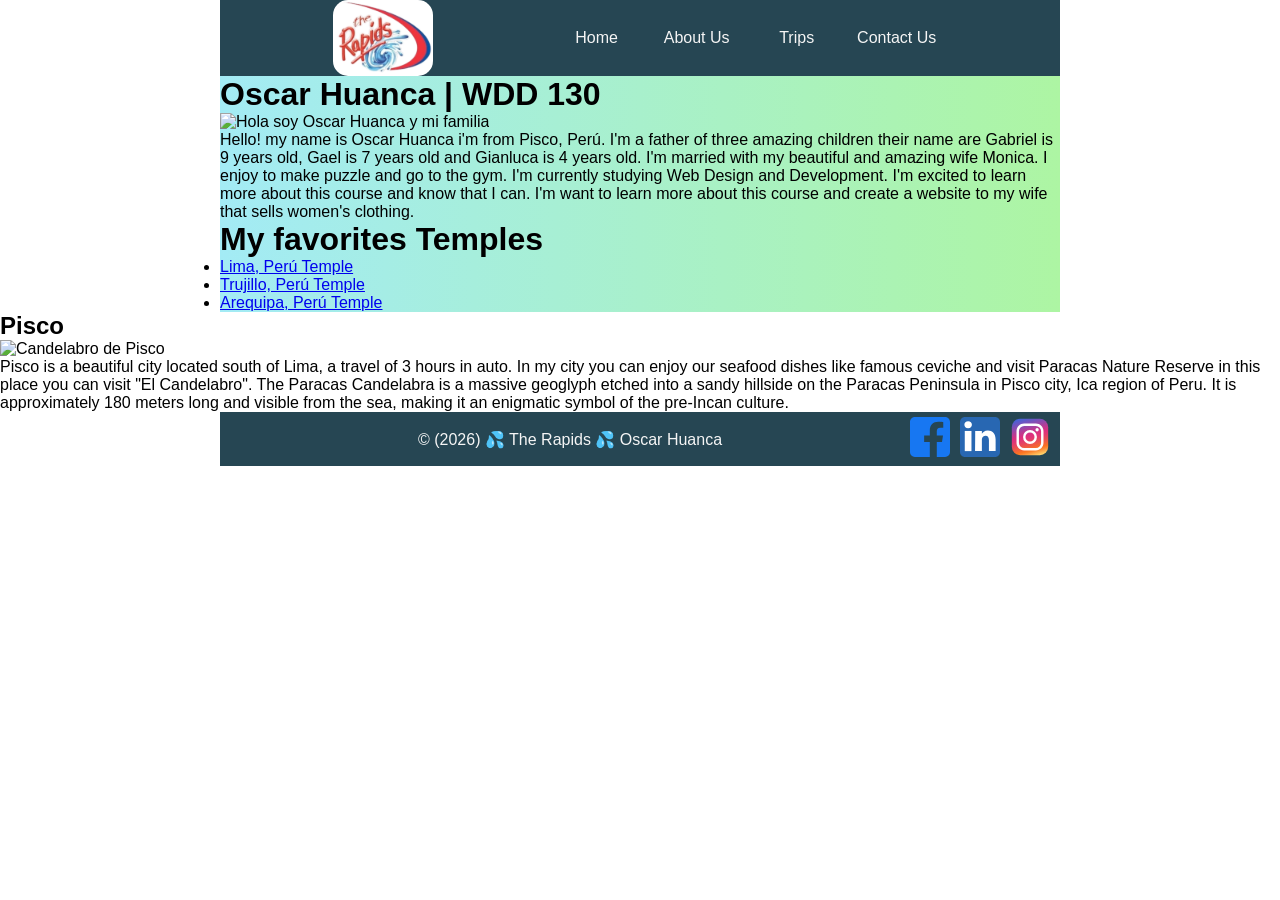
==== wwr/index.html @ 81fb18ef "new file:   wwr/images/option_1.jpg 	new file:   wwr/images/option_2.jpg 	new file:   wwr/images/opt" ====
<!DOCTYPE html>
<html lang="en">

<head>
    <meta charset="UTF-8">
    <meta name="viewport" content="width=device-width, initial-scale=1.0">
    <meta name="description"
      content="Oscar Huanca, WDD130 This is My first Blog and I am going to show about who I am and places of my home, I hope enjoy it.">
    <meta name="author" content="Oscar Huanca">
    <title>Oscar Huanca | WDD 130</title>
    <link rel="stylesheet" href="styles/rafting.css">
</head>

<body>
    <header>
        <img src="images/rapids_logo.png" alt="The Rapids Logo">
        <nav>
            <a href="index.html" class="1">Home</a>
            <a href="about.html" class="2">About Us</a>
            <a href="trips.html" class="3">Trips</a>
            <a href="contact.html" class="4">Contact Us</a>
        </nav>
    </header>
    <div class="grid">
    <main class="box">
        
        <h1>Oscar Huanca | WDD 130</h1>
        <img src="images/profile.jpg" alt="Hola soy Oscar Huanca y mi familia">
        <p>Hello! my name is Oscar Huanca i'm from Pisco, Perú. I'm a father of three amazing
            children their name are Gabriel is 9 years old, Gael is 7 years old and Gianluca is 4
            years old. I'm married with my beautiful and amazing wife Monica. I enjoy to make puzzle
            and go to the gym. I'm currently studying Web Design and Development. I'm excited to
            learn more about this course and know that I can. I'm want to learn more about this
            course and create a website to my wife that sells women's clothing.
        </p>
        <h1>My favorites Temples</h1>
    <ul>
        <li><a href="https://www.churchofjesuschrist.org/imgs/b800f5245ce311fb987aabd6ee6b2230b7c8b04f/full/640%2C/0/default" target="_blank">Lima, Perú Temple</a></li>
        <li><a href="https://www.churchofjesuschrist.org/imgs/9943a99ff243f011c0533e3633cf9ecee0829628/full/640%2C/0/default" target="_blank">Trujillo, Perú Temple</a></li>
        <li><a href="https://churchofjesuschrist.org/imgs/55f6c59ce8f9c093a9c689067f8674335de544e2/full/640%2C/0/default" target="_blank">Arequipa, Perú Temple</a></li>
    </ul>
    </main>
    
    <aside class="box">
        <h2>Pisco</h2>
        <img src="images/paracas-candelabro.jpg" alt="Candelabro de Pisco">
        <p>Pisco is a beautiful city located south of Lima, a travel of 3 hours in auto. In my city
            you can enjoy our seafood dishes like famous ceviche and visit Paracas Nature Reserve in
            this place you can visit "El Candelabro". The Paracas Candelabra is a massive geoglyph
            etched into a sandy hillside on the Paracas Peninsula in Pisco city, Ica region of Peru.
            It is
            approximately 180 meters long and visible from the sea, making it an enigmatic symbol of
            the pre-Incan culture.
        </p>
    </aside>
    </div>
    <footer>
        <nav class="socialmedia">
            <p>© (2026) 💦 The Rapids 💦 Oscar Huanca</p>
            <div class="socialweb">
                <a href="https://facebook.com"><img src="images/facebook.svg" alt="Facebook Icon"></a>
                <a href="https://linkedin.com"><img src="images/linkedin.svg" alt="LinkedIn Icon"></a>
                <a href="https://instagram.com"><img src="images/instagram.svg" alt="Instagram Icon"></a>
            </div>
        </nav>
    </footer>
    <br>
</body>

</html>
---- wwr/styles/rafting.css ----
:root {
    --primary-color: #fff;
    /* forest green */
    --secondary-color: #f4a261;
    /* warm sand */
    --accent1-color: #264653;
    /* dark slate blue */
    --accent2-color: #312a93;
    /* light golden yellow */
    --white-color: #f5f5f5;
    /* White */
    --heading-font: "Times New Roman", "Georgia", serif;
    --body-font: Arial, Helvetica, sans-serif;
}

* {
    margin: 0;
    padding: 0;
    box-sizing: border-box;
}

body {
    font-family: var(--body-font);
}

header,
main,
footer {
    width: 840px;
    margin: 0 auto;
    border: 1px solid var(--black-color);
}

main {
    background: linear-gradient(to right, #a3ebf5, #adf5a3);
}

header {
    background-color: var(--accent1-color);
    display: flex;
    flex-direction: row;
    justify-content: space-evenly;
    align-items: center;
    color: var(--white-color);
}

header img {
    width: 100px;
    border-radius: 15px;
}

header nav {
    display: grid;
    grid-template-columns: repeat(4, 100px);
    grid-template-rows: 50px;
    place-items: center;
    border-radius: 10px;
}

header a {
    color: var(--white-color);
    text-decoration: none;
}

header a:hover {
    display: grid;
    color: #7fdd7a;
    width: 100px;
    height: 50px;
    border: 1px solid #7fdd7a;
    border-radius: 10px;
    place-items: center;
    transition: 0.8s;
}

.hero-about {
    position: relative;
}

.hero-about h1 {
    font-family: var(--heading-font);
    color: var(--primary-color);
    position: absolute;
    bottom: 450px;
    width: 100%;
    opacity: 0.9;
    background-color: var(--accent1-color);
    text-align: center;
    padding: 20px 0px;
    font-size: 2.5rem;
    margin-left: -10px;
}

.hero-trips h1 {
    font-family: var(--heading-font);
    color: var(--primary-color);
    font-size: 3rem;
    position: absolute;
    background-color: var(--accent1-color);
    opacity: 0.7;
    text-align: center;
    width: 840px;
    padding: 20px 0px;
    margin-top: 80px;
}

.hero-contact h1 {
    padding: 20px 0;
    text-align: center;
    font-size: 50px;
}

.hero-contact p {
    padding: 5px;
    text-align: center;
}

.history h2,
.container h2 {
    background-color: var(--accent1-color);
    color: var(--secondary-color);
    text-align: center;
    opacity: 0.9;
    margin: 16px 0px;
    place-items: center;
}

.hero-about p,
.history p {
    margin: 16px;
    padding: 0px;
}

.hero-about article img {
    height: 130px;
    width: auto;
    float: right;
    margin-left: 20px;
    bottom: 500px;
}

.hero-about article {
    position: absolute;
    top: 400px;
    width: 100%;
    margin: 0px 0px 0px 0px;
    padding: 10px;
    text-align: justify;
    opacity: 0.7;
    background-color: var(--accent1-color);
    color: #fff;
}

.reservation {
    padding: 20px 0;
    width: 700px;
    margin: 0 auto;
    text-align: center;
}

.reservation h2 {
    padding: 20px 0;
}

hr {
    width: 600px;
    margin: 0 auto;
    color: #000;
    border: 2px solid #000;
    opacity: 0.7;
}

.history {
    /* width: 0%; */
    font-family: var(--heading-font);
    background-color: var(--accent1-color);
    color: var(--white-color);
    display: grid;
    grid-template-columns: 1fr 1fr 1fr;
    grid-template-rows: 50px 200px;
    align-items: center;
    padding: 20px 0px;
    margin: 20px 0px;
    opacity: 0.9;
}

.history h2 {
    grid-column: 1/5;
}

.container {
    font-family: var(--heading-font);
    display: grid;
    grid-template-rows: 90px 130px;
    grid-template-columns: repeat(5, 20%);
    text-align: center;
}

.container h2 {
    grid-column: 1/6;
    text-align: center;
}

figure {
    align-items: center;
}

.user {
    padding: 10px;
    display: grid;
    grid-template-columns: repeat(2, 50%);
    place-items: center;
}

iframe {
    border-radius: 10px;
    border: 2px solid rgb(0 0 0);
    margin: 10px;
}

.name,
.email {
    display: grid;
    grid-template-columns: 30% 70%;
    width: 100%;
    padding: 10px 0;
}

.user label {
    display: flex;
    align-items: center;
}

input[type="text"],
[type="email"] {
    padding: 5px;
}

.radio {
    display: grid;
    grid-template-columns: 30% 70%;
    grid-template-rows: repeat(3, 1fr);
}

.radio label {
    padding: 10px 0;
}

.radio1 {
    grid-row: 1/4;
}

.message label {
    padding: 10px 0;
    align-items: center;
}

.message textarea {
    width: 100%;
    resize: none;
    padding: 5px;
}

.subscribe {
    display: flex;
    flex-direction: row-reverse;
    padding: 10px 0;
}

.submit button {
    padding: 10px 0;
    width: 100%;
    border-radius: 5px;
    background-color: var(--accent1-color);
    color: var(--white-color);
    font-size: 1.1rem;
}

.submit button:hover {
    color: #7fdd7a;
    transition: 0.9s;

}

.employee {
    display: grid;
    grid-template-rows: 40px 150px;
    grid-template-columns: repeat(3, 1fr);
    place-items: center;
    text-align: center;
    border-top: 5px solid rgb(0, 0, 0, 0.7);
}

.employee h2 {
    grid-column: 1/4;
}

.employee img {
    /* align-items: center; */
    border: 1.5px solid rgb(0 0 0);
    border-radius: 5px;
    width: auto;
    height: 100px;
}

.riggins-area {
    padding: 20px 0;
    display: grid;
    grid-template-rows: 40px 150px;
    grid-template-columns: repeat(3, 1fr);
    place-items: center;
    text-align: center;
    /* border-top: 5px solid rgb(0, 0, 0, 0.7); */
}

.riggins-area h2 {
    grid-column: 1/4;
}

.riggins-area img {
    /* align-items: center; */
    border: 1.5px solid rgb(0 0 0);
    border-radius: 5px;
    width: auto;
    height: 100px;
}

.lower-gorge {
    padding: 20px 0;
    display: grid;
    grid-template-rows: 40px 150px;
    grid-template-columns: repeat(2, 1fr);
    place-items: center;
    text-align: center;
    /* border-top: 5px solid rgb(0, 0, 0, 0.7); */
}

.lower-gorge h2 {
    grid-column: 1/3;
}

.lower-gorge img {
    /* align-items: center; */
    border: 1.5px solid rgb(0 0 0);
    border-radius: 5px;
    width: auto;
    height: 100px;
}

footer {
    background-color: var(--accent1-color);
    color: var(--white-color);
    padding: 5px 10px;
}

.socialmedia {
    display: flex;
    align-items: center;
    justify-content: space-between;
}

.socialmedia p {
    margin: 0 auto;
}

.socialweb {
    display: flex;
    gap: 10px;
}

footer img {
    width: 40px;
}
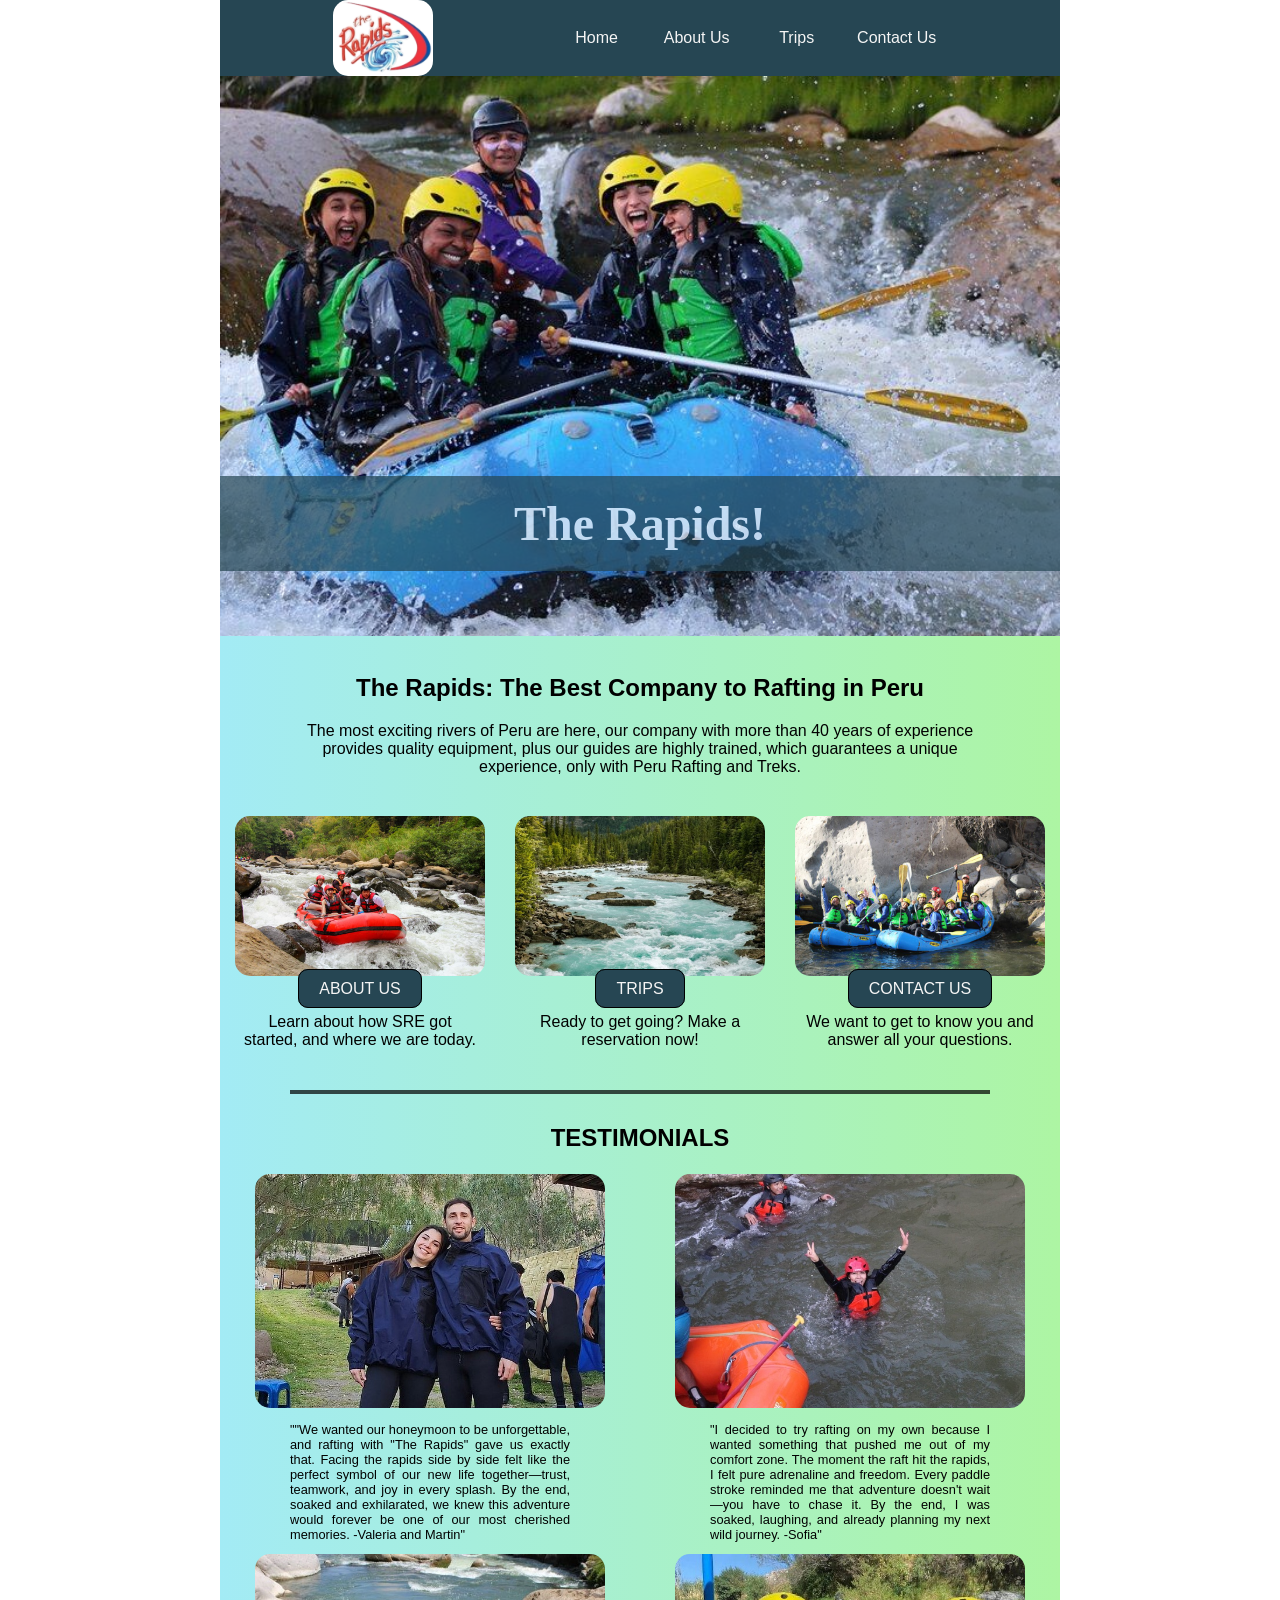
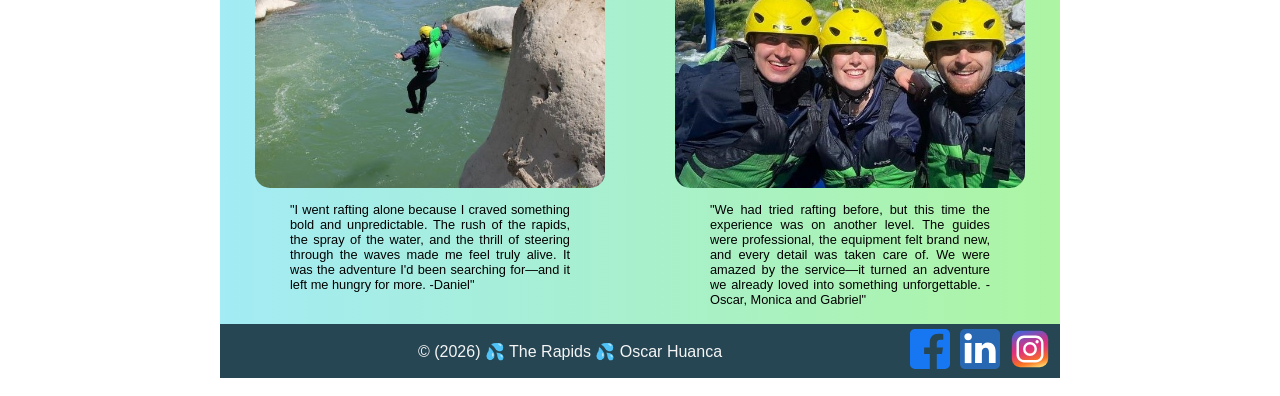
==== commit 78a71c8b: "modified:   wwr/contact.html 	new file:   wwr/images/home-img.jpg 	new file:   wwr/images/link-conta" ====
--- a/wwr/index.html
+++ b/wwr/index.html
@@ -21,46 +21,92 @@
             <a href="contact.html" class="4">Contact Us</a>
         </nav>
     </header>
-    <div class="grid">
-    <main class="box">
-        
-        <h1>Oscar Huanca | WDD 130</h1>
-        <img src="images/profile.jpg" alt="Hola soy Oscar Huanca y mi familia">
-        <p>Hello! my name is Oscar Huanca i'm from Pisco, Perú. I'm a father of three amazing
-            children their name are Gabriel is 9 years old, Gael is 7 years old and Gianluca is 4
-            years old. I'm married with my beautiful and amazing wife Monica. I enjoy to make puzzle
-            and go to the gym. I'm currently studying Web Design and Development. I'm excited to
-            learn more about this course and know that I can. I'm want to learn more about this
-            course and create a website to my wife that sells women's clothing.
-        </p>
-        <h1>My favorites Temples</h1>
-    <ul>
-        <li><a href="https://www.churchofjesuschrist.org/imgs/b800f5245ce311fb987aabd6ee6b2230b7c8b04f/full/640%2C/0/default" target="_blank">Lima, Perú Temple</a></li>
-        <li><a href="https://www.churchofjesuschrist.org/imgs/9943a99ff243f011c0533e3633cf9ecee0829628/full/640%2C/0/default" target="_blank">Trujillo, Perú Temple</a></li>
-        <li><a href="https://churchofjesuschrist.org/imgs/55f6c59ce8f9c093a9c689067f8674335de544e2/full/640%2C/0/default" target="_blank">Arequipa, Perú Temple</a></li>
-    </ul>
+    <main>
+        <div class="hero-home">
+            <article>
+                <h1>The Rapids!</h1>
+                <img src="images/home-img.jpg" width="840" alt="Main image ">
+            </article>
+        </div>
+        <section class="container-home">
+            <div class="container-h1">
+                <h1>The Rapids: The Best Company to Rafting in Peru</h1>
+                <p>The most exciting rivers of Peru are here, our company with more than 40 years of
+                    experience
+                    provides quality equipment, plus our guides are highly trained, which guarantees
+                    a unique
+                    experience, only with Peru Rafting and Treks.</p>
+            </div>
+            <figure class="rig-img">
+                <img src="images/rafting-1.jpg" width="250" height="160" alt=""><br>
+                <a href="about.html">ABOUT US</a>
+                <p>Learn about how SRE got started, and where we are today.</p>
+            </figure>
+            <figure class="rig-img">
+                <img src="images/trips-image.jpg" width="250" height="160" alt=""><br>
+                <a href="trips.html">TRIPS</a>
+                <p>Ready to get going? Make a reservation now!</p>
+            </figure>
+            <figure class="rig-img">
+                <img src="images/link-contact-img.jpg" width="250" height="160" alt=""><br>
+                <a href="contact.html">CONTACT US</a>
+                <p>We want to get to know you and answer all your questions.</p>
+            </figure>
+        </section>
+        <hr>
     </main>
-    
     <aside class="box">
-        <h2>Pisco</h2>
-        <img src="images/paracas-candelabro.jpg" alt="Candelabro de Pisco">
-        <p>Pisco is a beautiful city located south of Lima, a travel of 3 hours in auto. In my city
-            you can enjoy our seafood dishes like famous ceviche and visit Paracas Nature Reserve in
-            this place you can visit "El Candelabro". The Paracas Candelabra is a massive geoglyph
-            etched into a sandy hillside on the Paracas Peninsula in Pisco city, Ica region of Peru.
-            It is
-            approximately 180 meters long and visible from the sea, making it an enigmatic symbol of
-            the pre-Incan culture.
-        </p>
+        <h2>TESTIMONIALS</h2>
+        <figure>
+            <img src="images/testimony-1.jpg" alt="Image of the first testimony">
+            <figcaption>""We wanted our honeymoon to be unforgettable, and rafting with "The Rapids"
+                gave us exactly that.
+                Facing the rapids side by side felt like the perfect symbol of our new life
+                together—trust,
+                teamwork, and joy in every splash. By the end, soaked and exhilarated, we knew this
+                adventure would
+                forever be one of our most cherished memories. -Valeria and Martin" </figcaption>
+        </figure>
+        <figure>
+            <img src="images/testimony-2.jpg" alt="Image of the second testimony">
+            <figcaption>"I decided to try rafting on my own because I wanted something that pushed
+                me out of my comfort
+                zone. The moment the raft hit the rapids, I felt pure adrenaline and freedom. Every
+                paddle stroke
+                reminded me that adventure doesn't wait—you have to chase it. By the end, I was
+                soaked, laughing,
+                and already planning my next wild journey. -Sofia"</figcaption>
+        </figure>
+        <figure>
+            <img src="images/testimony-3.jpg" alt="Image of the third testimony">
+            <figcaption>"I went rafting alone because I craved something bold and unpredictable. The
+                rush of the rapids, the
+                spray of the water, and the thrill of steering through the waves made me feel truly
+                alive. It was
+                the adventure I'd been searching for—and it left me hungry for more. -Daniel"
+            </figcaption>
+        </figure>
+        <figure>
+            <img src="images/testimony-4.jpg" alt="Image of the fourth testimony">
+            <figcaption>"We had tried rafting before, but this time the experience was on another
+                level. The guides were
+                professional, the equipment felt brand new, and every detail was taken care of. We
+                were amazed by
+                the service—it turned an adventure we already loved into something unforgettable.
+                -Oscar, Monica and Gabriel"</figcaption>
+        </figure>
     </aside>
     </div>
     <footer>
         <nav class="socialmedia">
             <p>© (2026) 💦 The Rapids 💦 Oscar Huanca</p>
             <div class="socialweb">
-                <a href="https://facebook.com"><img src="images/facebook.svg" alt="Facebook Icon"></a>
-                <a href="https://linkedin.com"><img src="images/linkedin.svg" alt="LinkedIn Icon"></a>
-                <a href="https://instagram.com"><img src="images/instagram.svg" alt="Instagram Icon"></a>
+                <a href="https://facebook.com"><img src="images/facebook.svg"
+                      alt="Facebook Icon"></a>
+                <a href="https://linkedin.com"><img src="images/linkedin.svg"
+                      alt="LinkedIn Icon"></a>
+                <a href="https://instagram.com"><img src="images/instagram.svg"
+                      alt="Instagram Icon"></a>
             </div>
         </nav>
     </footer>
--- a/wwr/styles/rafting.css
+++ b/wwr/styles/rafting.css
@@ -25,13 +25,15 @@
 
 header,
 main,
+aside,
 footer {
     width: 840px;
     margin: 0 auto;
     border: 1px solid var(--black-color);
 }
 
-main {
+main,
+aside {
     background: linear-gradient(to right, #a3ebf5, #adf5a3);
 }
 
@@ -104,6 +106,19 @@
     margin-top: 80px;
 }
 
+.hero-home h1 {
+    font-family: var(--heading-font);
+    color: var(--primary-color);
+    font-size: 3rem;
+    position: absolute;
+    background-color: var(--accent1-color);
+    opacity: 0.7;
+    text-align: center;
+    width: 840px;
+    padding: 20px 0px;
+    margin-top: 400px;
+}
+
 .hero-contact h1 {
     padding: 20px 0;
     text-align: center;
@@ -111,7 +126,7 @@
 }
 
 .hero-contact p {
-    padding: 5px;
+    padding: 10px;
     text-align: center;
 }
 
@@ -163,7 +178,7 @@
 }
 
 hr {
-    width: 600px;
+    width: 700px;
     margin: 0 auto;
     color: #000;
     border: 2px solid #000;
@@ -282,13 +297,30 @@
 
 }
 
+.container-home {
+    display: grid;
+    grid-template-rows: 150px 300px;
+    grid-template-columns: repeat(3, 1fr);
+    place-items: center;
+    text-align: center;
+}
+
+.container-h1 {
+    grid-column: 1/4;
+    width: 700px;
+}
+
+.container-h1 h1 {
+    padding: 20px 0;
+}
+
 .employee {
     display: grid;
     grid-template-rows: 40px 150px;
     grid-template-columns: repeat(3, 1fr);
     place-items: center;
     text-align: center;
-    border-top: 5px solid rgb(0, 0, 0, 0.7);
+    /* border-top: 5px solid rgb(0, 0, 0, 0.7); */
 }
 
 .employee h2 {
@@ -306,7 +338,7 @@
 .riggins-area {
     padding: 20px 0;
     display: grid;
-    grid-template-rows: 40px 150px;
+    grid-template-rows: 60px 200px;
     grid-template-columns: repeat(3, 1fr);
     place-items: center;
     text-align: center;
@@ -325,14 +357,17 @@
     height: 100px;
 }
 
+.rig-img figcaption {
+    padding: 15px 0;
+}
+
 .lower-gorge {
     padding: 20px 0;
     display: grid;
-    grid-template-rows: 40px 150px;
+    grid-template-rows: 60px 200px;
     grid-template-columns: repeat(2, 1fr);
     place-items: center;
     text-align: center;
-    /* border-top: 5px solid rgb(0, 0, 0, 0.7); */
 }
 
 .lower-gorge h2 {
@@ -340,13 +375,64 @@
 }
 
 .lower-gorge img {
-    /* align-items: center; */
     border: 1.5px solid rgb(0 0 0);
     border-radius: 5px;
     width: auto;
     height: 100px;
 }
 
+.rig-img a {
+    text-decoration: none;
+    border: 1px solid #000;
+    background-color: var(--accent1-color);
+    color: var(--white-color);
+    padding: auto;
+    padding: 10px 20px;
+    border-radius: 10px;
+}
+
+.rig-img a:hover {
+    color: #7fdd7a;
+    transition: 0.8s;
+}
+
+.rig-img p {
+    padding: 15px 0;
+    width: 240px;
+    margin: 0 auto;
+}
+
+.rig-img img {
+    border-radius: 15px;
+}
+
+.box {
+    padding: 20px 0;
+    display: grid;
+    grid-template-rows: 60px 380px 350px;
+    grid-template-columns: repeat(2, 50%);
+    text-align: center;
+}
+
+.box h2 {
+    padding: 10px;
+    grid-column: 1/3;
+}
+
+.box img {
+    width: 350px;
+    align-items: start;
+    border-radius: 15px;
+}
+
+.box figcaption {
+    width: 300px;
+    font-size: .8rem;
+    text-align: justify;
+    margin: 0 auto;
+    padding: 10px;
+}
+
 footer {
     background-color: var(--accent1-color);
     color: var(--white-color);
